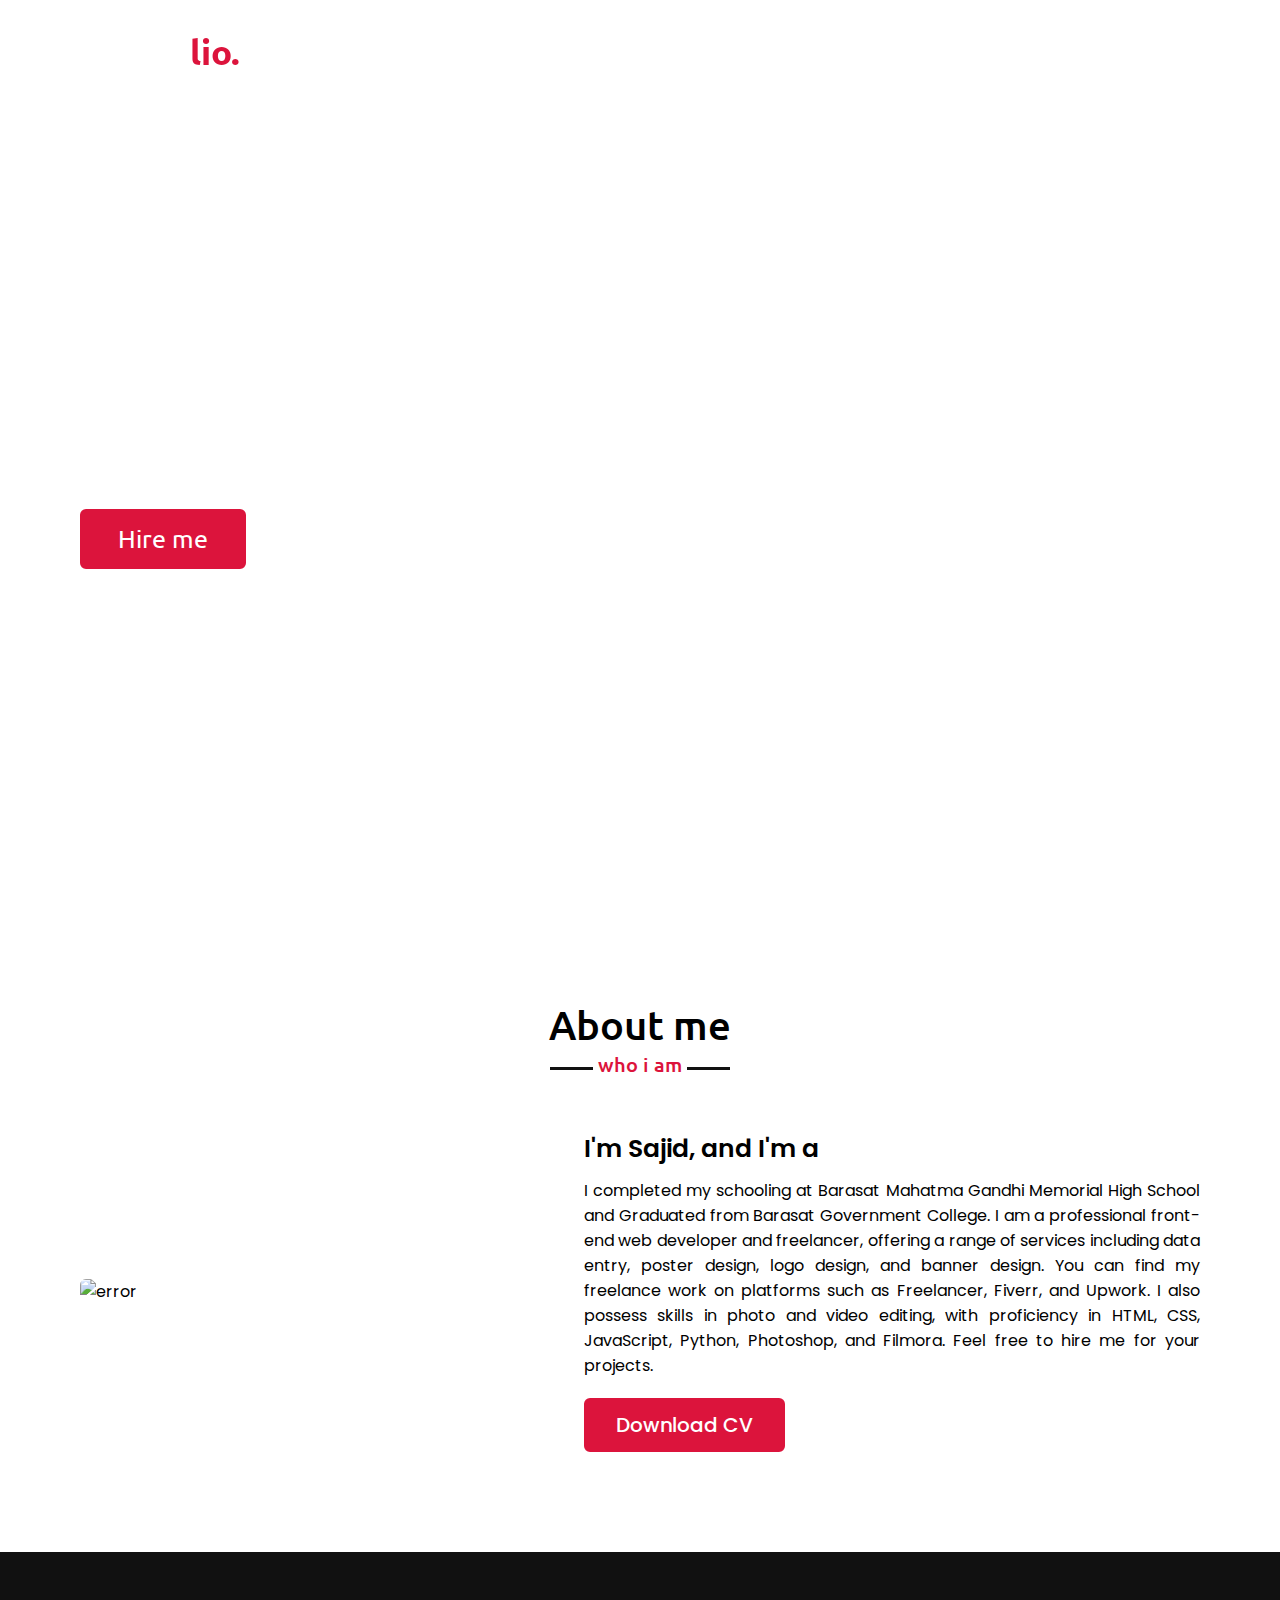
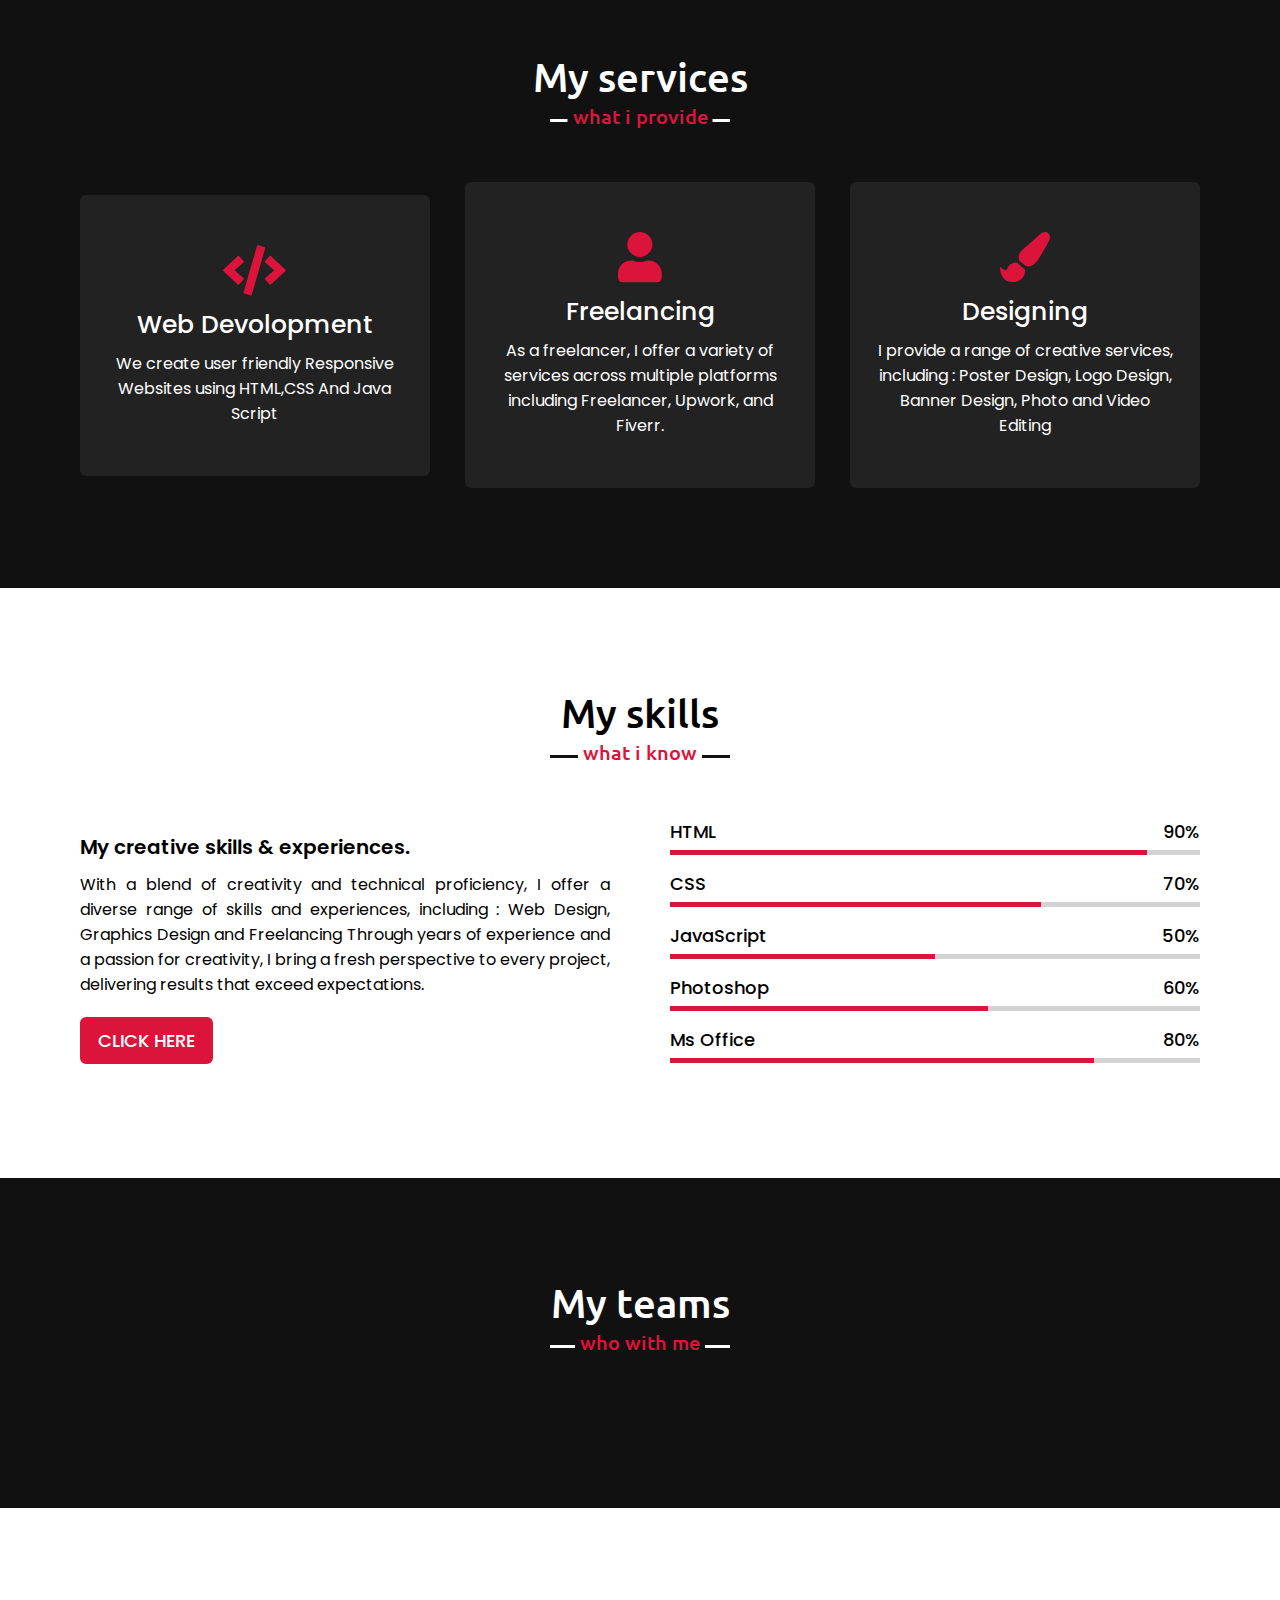
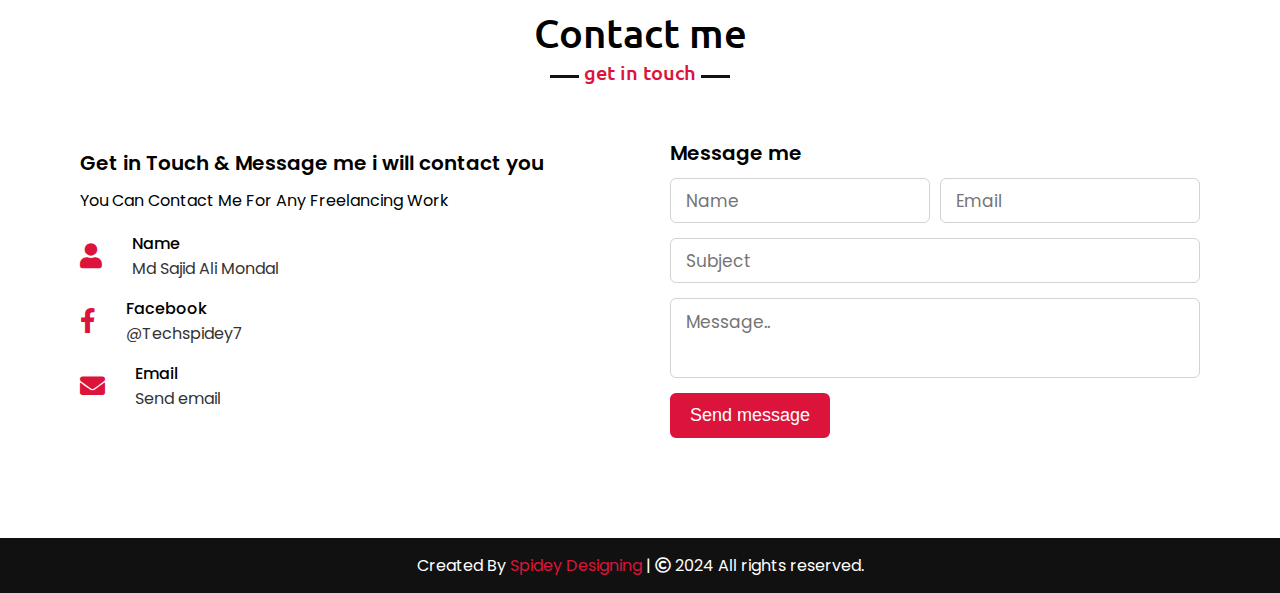
==== index.html @ dd68a213 "Add files via upload" ====
<!DOCTYPE html>
<!-- Created By Spidey design -->
<html lang="en">
<head>
    <meta charset="UTF-8">
    <meta name="viewport" content="width=device-width, initial-scale=1.0">
    <title>Portfolio</title>
    <link rel="icon" type="image/jpg" href="images/favicon.jpg">
    <link rel="stylesheet" href="style.css">
    <link rel="stylesheet" href="https://cdnjs.cloudflare.com/ajax/libs/font-awesome/5.15.3/css/all.min.css"/>
    <script src="https://code.jquery.com/jquery-3.5.1.min.js"></script>
    <script src="https://cdnjs.cloudflare.com/ajax/libs/typed.js/2.0.11/typed.min.js"></script>
    <script src="https://cdnjs.cloudflare.com/ajax/libs/waypoints/4.0.1/jquery.waypoints.min.js"></script>
    <script src="https://cdnjs.cloudflare.com/ajax/libs/OwlCarousel2/2.3.4/owl.carousel.min.js"></script>
    <link rel="stylesheet" href="https://cdnjs.cloudflare.com/ajax/libs/OwlCarousel2/2.3.4/assets/owl.carousel.min.css"/>

</head>
<body>
    <div class="scroll-up-btn">
        <i class="fas fa-angle-up"></i>
    </div>
    <nav class="navbar">
        <div class="max-width">
            <div class="logo"><a href="#home">Portfo<span>lio.</span></a></div>
            <ul class="menu">
                <li><a href="#home" class="menu-btn">Home</a></li>
                <li><a href="#about" class="menu-btn">About</a></li>
                <li><a href="#services" class="menu-btn">Services</a></li>
                <li><a href="#skills" class="menu-btn">Skills</a></li>
                <li><a href="#teams" class="menu-btn">Teams</a></li>
                <li><a href="#contact" class="menu-btn">Contact</a></li>
            </ul>
            <div class="menu-btn">
                <i class="fas fa-bars"></i>
            </div>
        </div>
    </nav>

    <!-- home section start -->
    <section class="home" id="home">
        <div class="max-width">
            <div class="home-content">
                <div class="text-1">Hello, my name is</div>
                <div class="text-2">Md Sajid Ali Mondal</div>
                <div class="text-3">And I'm a <span class="typing"></span></div>
                <a href="#contact">Hire me</a>
            </div>
        </div>
    </section>

    <!-- about section start -->
    <section class="about" id="about">
        <div class="max-width">
            <h2 class="title">About me</h2>
            <div class="about-content">
                <div class="column left">
                    <img src="images/profile-1.jpg" alt="error">
                </div>
                <div class="column right">
                    <div class="text">I'm Sajid, and I'm a <span class="typing-2"></span></div>
                    <p>I completed my schooling at Barasat Mahatma Gandhi Memorial High School and Graduated from Barasat Government College. 
                        I am a professional front-end web developer and freelancer, offering a range of services including data entry, poster design, logo design, and banner design. 
                        You can find my freelance work on platforms such as Freelancer, Fiverr, and Upwork. 
                        I also possess skills in photo and video editing, with proficiency in HTML, CSS, JavaScript, Python, Photoshop, and Filmora. Feel free to hire me for your projects.

                    </p>
                    <a href="https://drive.google.com/file/d/1-WWU3bBM2OZM66mjFMll7g3DF-fctoec/view?usp=sharing" target="_blank">Download CV</a>
                </div>
            </div>
        </div>
    </section>

    <!-- services section start -->
    <section class="services" id="services">
        <div class="max-width">
            <h2 class="title">My services</h2>
            <div class="serv-content">
                <div class="card">
                    <div class="box">
                        <i class="fas fa-code"></i>
                        <div class="text">Web Devolopment</div>
                        <p>We create user friendly Responsive Websites using HTML,CSS And Java Script</p>
                    </div>
                </div>
                <div class="card">
                    <div class="box">
                        <i class="fas fa-user"></i>
                        <div class="text">Freelancing</div>
                        <p>As a freelancer, I offer a variety of services across multiple platforms including Freelancer, Upwork, and Fiverr.   
                    </p>
                    </div>
                </div>
                <div class="card">
                    <div class="box">
                        <i class="fas fa-paint-brush"></i>
                        <div class="text">Designing</div>
                        <p>I provide a range of creative services, including : Poster Design, Logo Design, Banner Design, Photo and Video Editing</p>
                    </div>
                </div>
               </div>
            </div>
        </div>
    </section>

    <!-- skills section start -->
    <section class="skills" id="skills">
        <div class="max-width">
            <h2 class="title">My skills</h2>
            <div class="skills-content">
                <div class="column left">
                    <div class="text">My creative skills & experiences.</div>
                    <p>With a blend of creativity and technical proficiency, I offer a diverse range of skills and experiences, including : Web Design, Graphics Design and Freelancing
                        Through years of experience and a passion for creativity, I bring a fresh perspective to every project, delivering results that exceed expectations.</p>
                    <a href="https://sajidali2116.wixsite.com/my-page/portfolio">CLICK HERE</a>
                </div>
                <div class="column right">
                    <div class="bars">
                        <div class="info">
                            <span>HTML</span>
                            <span>90%</span>
                        </div>
                        <div class="line html"></div>
                    </div>
                    <div class="bars">
                        <div class="info">
                            <span>CSS</span>
                            <span>70%</span>
                        </div>
                        <div class="line css"></div>
                    </div>
                    <div class="bars">
                        <div class="info">
                            <span>JavaScript</span>
                            <span>50%</span>
                        </div>
                        <div class="line js"></div>
                    </div>
                    <div class="bars">
                        <div class="info">
                            <span>Photoshop</span>
                            <span>60%</span>
                        </div>
                        <div class="line php"></div>
                    </div>
                    <div class="bars">
                        <div class="info">
                            <span>Ms Office</span>
                            <span>80%</span>
                        </div>
                        <div class="line mysql"></div>
                    </div>
                </div>
            </div>
        </div>
    </section>

    <!-- teams section start -->
    <section class="teams" id="teams">
        <div class="max-width">
            <h2 class="title">My teams</h2>
            <div class="carousel owl-carousel">
                <div class="card">
                    <div class="box">
                        <img src="images/profile-1.jpg" alt="error">
                        <div class="text">Sajid</div>
                        <p>CEO and Founder</p>
                    </div>
                </div>
                <div class="card">
                    <div class="box">
                        <img src="images/profile-2.jpg" alt="">
                        <div class="text">Sagar</div>
                        <p>Assistant And Manager</p>
                    </div>
                </div>
                <div class="card">
                    <div class="box">
                        <img src="images/profile-3.jpg" alt="">
                        <div class="text">Soumyadeep</div>
                        <p>Master in Editing and Design</p>
                    </div>
                </div>
                <div class="card">
                    <div class="box">
                        <img src="images/profile-4.jpg" alt="">
                        <div class="text">Sourav</div>
                        <p>Master in MS Office</p>
                    </div>
                </div>
                <div class="card">
                    <div class="box">
                        <img src="images/profile-5.jpg" alt="">
                        <div class="text">Shakil</div>
                        <p>Connect With customers</p>
                    </div>
                </div>
            </div>
        </div>
    </section>

    <!-- contact section start -->
    <section class="contact" id="contact">
        <div class="max-width">
            <h2 class="title">Contact me</h2>
            <div class="contact-content">
                <div class="column left">
                    <div class="text">Get in Touch & Message me i will contact you</div>
                    <p>You Can Contact Me For Any Freelancing Work </p>
                    <div class="icons">
                        <div class="row">
                            <i class="fas fa-user"></i>
                            <div class="info">
                                <div class="head">Name</div>
                                <div class="sub-title">Md Sajid Ali Mondal</div>
                            </div>
                        </div>
                        <div class="row">
                            <i class="fab fa-facebook-f"></i>
                            <div class="info">
                                <div class="head">Facebook</div>
                                <div class="sub-title"><a href="https://www.facebook.com/Techspidey7" target="_blank">@Techspidey7</a></div>
                            </div>
                        </div>
                        <div class="row">
                            <i class="fas fa-envelope"></i>
                            <div class="info">
                                <div class="head">Email</div>
                                <div class="sub-title"><a href="mailto:sajidmondal9874@gmail.com">Send email</a></div>
                            </div>
                        </div>
                    </div>
                </div>
                <div class="column right">
                    <div class="text">Message me</div>
                    <form action="https://formspree.io/f/xwkgbvgn" method="POST">
                        <div class="fields">
                            <div class="field name">
                                <input type="text" placeholder="Name" name="text" required>
                            </div>
                            <div class="field email">
                                <input type="email" placeholder="Email" name="email" required>
                            </div>
                        </div>
                        <div class="field">
                            <input type="text" placeholder="Subject" name="Subject" required>
                        </div>
                        <div class="field textarea">
                            <textarea cols="30" rows="10" placeholder="Message.." name="message" required></textarea>
                        </div>
                        <div class="button-area">
                            <button type="submit">Send message</button>
                        </div>
                    </form>
                </div>
            </div>
        </div>
    </section>

    <!-- footer section start -->
    <footer>
        <span>Created By <a href="https://sajidali2116.wixsite.com/my-page">Spidey Designing</a> | <span class="far fa-copyright"></span> 2024 All rights reserved.</span>
    </footer>

    <script src="script.js"></script>
    
</body>
</html>
---- style.css ----
/*  import google fonts */
@import url('https://fonts.googleapis.com/css2?family=Poppins:wght@400;500;600;700&family=Ubuntu:wght@400;500;700&display=swap');

*{
    margin: 0;
    padding: 0;
    box-sizing: border-box;
    text-decoration: none;
}
html{
    scroll-behavior: smooth;
}

/* custom scroll bar */
::-webkit-scrollbar {
    width: 10px;
}
::-webkit-scrollbar-track {
    background: #f1f1f1;
}
::-webkit-scrollbar-thumb {
    background: #888;
}

::-webkit-scrollbar-thumb:hover {
    background: #555;
}

/* all similar content styling codes */
section{
    padding: 100px 0;
}
.max-width{
    max-width: 1300px;
    padding: 0 80px;
    margin: auto;
}
.about, .services, .skills, .teams, .contact, footer{
    font-family: 'Poppins', sans-serif;
}
.about .about-content,
.services .serv-content,
.skills .skills-content,
.contact .contact-content{
    display: flex;
    flex-wrap: wrap;
    align-items: center;
    justify-content: space-between;
}
section .title{
    position: relative;
    text-align: center;
    font-size: 40px;
    font-weight: 500;
    margin-bottom: 60px;
    padding-bottom: 20px;
    font-family: 'Ubuntu', sans-serif;
}
section .title::before{
    content: "";
    position: absolute;
    bottom: 0px;
    left: 50%;
    width: 180px;
    height: 3px;
    background: #111;
    transform: translateX(-50%);
}
section .title::after{
    position: absolute;
    bottom: -8px;
    left: 50%;
    font-size: 20px;
    color: crimson;
    padding: 0 5px;
    background: #fff;
    transform: translateX(-50%);
}

/* navbar styling */
.navbar{
    position: fixed;
    width: 100%;
    z-index: 999;
    padding: 30px 0;
    font-family: 'Ubuntu', sans-serif;
    transition: all 0.3s ease;
}
.navbar.sticky{
    padding: 15px 0;
    background: crimson;
}
.navbar .max-width{
    display: flex;
    align-items: center;
    justify-content: space-between;
}
.navbar .logo a{
    color: #fff;
    font-size: 35px;
    font-weight: 600;
}
.navbar .logo a span{
    color: crimson;
    transition: all 0.3s ease;
}
.navbar.sticky .logo a span{
    color: #fff;
}
.navbar .menu li{
    list-style: none;
    display: inline-block;
}
.navbar .menu li a{
    display: block;
    color: #fff;
    font-size: 18px;
    font-weight: 500;
    margin-left: 25px;
    transition: color 0.3s ease;
}
.navbar .menu li a:hover{
    color: crimson;
}
.navbar.sticky .menu li a:hover{
    color: #fff;
}

/* menu btn styling */
.menu-btn{
    color: #fff;
    font-size: 23px;
    cursor: pointer;
    display: none;
}
.scroll-up-btn{
    position: fixed;
    height: 45px;
    width: 42px;
    background: crimson;
    right: 30px;
    bottom: 10px;
    text-align: center;
    line-height: 45px;
    color: #fff;
    z-index: 9999;
    font-size: 30px;
    border-radius: 6px;
    border-bottom-width: 2px;
    cursor: pointer;
    opacity: 0;
    pointer-events: none;
    transition: all 0.3s ease;
}
.scroll-up-btn.show{
    bottom: 30px;
    opacity: 1;
    pointer-events: auto;
}
.scroll-up-btn:hover{
    filter: brightness(90%);
}


/* home section styling */
.home{
    display: flex;
    background: url("images/banner.jpg") no-repeat center;
    height: 100vh;
    color: #fff;
    min-height: 500px;
    background-size: cover;
    background-attachment: fixed;
    font-family: 'Ubuntu', sans-serif;
}
.home .max-width{
  width: 100%;
  display: flex;
}
.home .max-width .row{
  margin-right: 0;
}
.home .home-content .text-1{
    font-size: 27px;
}
.home .home-content .text-2{
    font-size: 50px;
    font-weight: 600;
    margin-left: -3px;
}
.home .home-content .text-3{
    font-size: 40px;
    margin: 5px 0;
}
.home .home-content .text-3 span{
    color: crimson;
    font-weight: 500;
}
.home .home-content a{
    display: inline-block;
    background: crimson;
    color: #fff;
    font-size: 25px;
    padding: 12px 36px;
    margin-top: 20px;
    font-weight: 400;
    border-radius: 6px;
    border: 2px solid crimson;
    transition: all 0.3s ease;
}
.home .home-content a:hover{
    color: crimson;
    background: none;
}

/* about section styling */
.about .title::after{
    content: "who i am";
}
.about .about-content .left{
    width: 45%;
}
.about .about-content .left img{
    height: 400px;
    width: 400px;
    object-fit: cover;
    border-radius: 6px;
}
.about .about-content .right{
    width: 55%;
}
.about .about-content .right .text{
    font-size: 25px;
    font-weight: 600;
    margin-bottom: 10px;
}
.about .about-content .right .text span{
    color: crimson;
}
.about .about-content .right p{
    text-align: justify;
}
.about .about-content .right a{
    display: inline-block;
    background: crimson;
    color: #fff;
    font-size: 20px;
    font-weight: 500;
    padding: 10px 30px;
    margin-top: 20px;
    border-radius: 6px;
    border: 2px solid crimson;
    transition: all 0.3s ease;
}
.about .about-content .right a:hover{
    color: crimson;
    background: none;
}

/* services section styling */
.services, .teams{
    color:#fff;
    background: #111;
}
.services .title::before,
.teams .title::before{
    background: #fff;
}
.services .title::after,
.teams .title::after{
    background: #111;
    content: "what i provide";
}
.services .serv-content .card{
    width: calc(33% - 20px);
    background: #222;
    text-align: center;
    border-radius: 6px;
    padding: 50px 25px;
    cursor: pointer;
    transition: all 0.3s ease;
}
.services .serv-content .card:hover{
    background: crimson;
}
.services .serv-content .card .box{
    transition: all 0.3s ease;
}
.services .serv-content .card:hover .box{
    transform: scale(1.05);
}
.services .serv-content .card i{
    font-size: 50px;
    color: crimson;
    transition: color 0.3s ease;
}
.services .serv-content .card:hover i{
    color: #fff;
}
.services .serv-content .card .text{
    font-size: 25px;
    font-weight: 500;
    margin: 10px 0 7px 0;
}

/* skills section styling */

.skills .title::after{
    content: "what i know";
}
.skills .skills-content .column{
    width: calc(50% - 30px);
}
.skills .skills-content .left .text{
    font-size: 20px;
    font-weight: 600;
    margin-bottom: 10px;
}
.skills .skills-content .left p{
    text-align: justify;
}
.skills .skills-content .left a{
    display: inline-block;
    background: crimson;
    color: #fff;
    font-size: 18px;
    font-weight: 500;
    padding: 8px 16px;
    margin-top: 20px;
    border-radius: 6px;
    border: 2px solid crimson;
    transition: all 0.3s ease;
}
.skills .skills-content .left a:hover{
    color: crimson;
    background: none;
}
.skills .skills-content .right .bars{
    margin-bottom: 15px;
}
.skills .skills-content .right .info{
    display: flex;
    margin-bottom: 5px;
    align-items: center;
    justify-content: space-between;
}
.skills .skills-content .right span{
    font-weight: 500;
    font-size: 18px;
}
.skills .skills-content .right .line{
    height: 5px;
    width: 100%;
    background: lightgrey;
    position: relative;
}
.skills .skills-content .right .line::before{
    content: "";
    position: absolute;
    height: 100%;
    left: 0;
    top: 0;
    background: crimson;
}
.skills-content .right .html::before{
    width: 90%;
}
.skills-content .right .css::before{
    width: 70%;
}
.skills-content .right .js::before{
    width: 50%;
}
.skills-content .right .php::before{
    width: 60%;
}
.skills-content .right .mysql::before{
    width: 80%;
}

/* teams section styling */
.teams .title::after{
    content: "who with me";
}
.teams .carousel .card{
    background: #222;
    border-radius: 6px;
    padding: 25px 35px;
    text-align: center;
    overflow: hidden;
    transition: all 0.3s ease;
}
.teams .carousel .card:hover{
    background: crimson;
}
.teams .carousel .card .box{
    display: flex;
    flex-direction: column;
    align-items: center;
    justify-content: center;
    transition: all 0.3s ease;
}
.teams .carousel .card:hover .box{
    transform: scale(1.05);
}
.teams .carousel .card .text{
    font-size: 25px;
    font-weight: 500;
    margin: 10px 0 7px 0;
}
.teams .carousel .card img{
    height: 150px;
    width: 150px;
    object-fit: cover;
    border-radius: 50%;
    border: 5px solid crimson;
    transition: all 0.3s ease;
}
.teams .carousel .card:hover img{
    border-color: #fff;
}
.owl-dots{
    text-align: center;
    margin-top: 20px;
}
.owl-dot{
    height: 13px;
    width: 13px;
    margin: 0 5px;
    outline: none!important;
    border-radius: 50%;
    border: 2px solid crimson!important;
    transition: all 0.3s ease;
}
.owl-dot.active{
    width: 35px;
    border-radius: 14px;
}
.owl-dot.active,
.owl-dot:hover{
    background: crimson!important;
}

/* contact section styling */
.contact .title::after{
    content: "get in touch";
}
.contact .contact-content .column{
    width: calc(50% - 30px);
}
.contact .contact-content .text{
    font-size: 20px;
    font-weight: 600;
    margin-bottom: 10px;
}
.contact .contact-content .left p{
    text-align: justify;
}
.contact .contact-content .left .icons{
    margin: 10px 0;
}
.contact .contact-content .row{
    display: flex;
    height: 65px;
    align-items: center;
}
.contact .contact-content .row .info{
    margin-left: 30px;
}
.contact .contact-content .row .info .sub-title a {
    color: #333; /* Set the default link color to black */
    text-decoration: none;
}

.contact .contact-content .row .info .sub-title a:hover {
    color: #000; /* Change color to black on hover */
}

.contact .contact-content .row .info .sub-title a:visited {
    color: #333; /* Keep the link color black after visiting */
}
.contact .contact-content .row i{
    font-size: 25px;
    color: crimson;
}
.contact .contact-content .info .head{
    font-weight: 500;
}
.contact .contact-content .info .sub-title{
    color: #333;
}
.contact .right form .fields{
    display: flex;
}
.contact .right form .field,
.contact .right form .fields .field{
    height: 45px;
    width: 100%;
    margin-bottom: 15px;
}
.contact .right form .textarea{
    height: 80px;
    width: 100%;
}
.contact .right form .name{
    margin-right: 10px;
}
.contact .right form .field input,
.contact .right form .textarea textarea{
    height: 100%;
    width: 100%;
    border: 1px solid lightgrey;
    border-radius: 6px;
    outline: none;
    padding: 0 15px;
    font-size: 17px;
    font-family: 'Poppins', sans-serif;
    transition: all 0.3s ease;
}
.contact .right form .field input:focus,
.contact .right form .textarea textarea:focus{
    border-color: #b3b3b3;
}
.contact .right form .textarea textarea{
  padding-top: 10px;
  resize: none;
}
.contact .right form .button-area{
  display: flex;
  align-items: center;
}
.right form .button-area button{
  color: #fff;
  display: block;
  width: 160px!important;
  height: 45px;
  outline: none;
  font-size: 18px;
  font-weight: 500;
  border-radius: 6px;
  cursor: pointer;
  flex-wrap: nowrap;
  background: crimson;
  border: 2px solid crimson;
  transition: all 0.3s ease;
}
.right form .button-area button:hover{
  color: crimson;
  background: none;
}
/* footer section styling */
footer{
    background: #111;
    padding: 15px 23px;
    color: #fff;
    text-align: center;
}
footer span a{
    color: crimson;
    text-decoration: none;
}
footer span a:hover{
    text-decoration: underline;
}


/* responsive media query start */
@media (max-width: 1104px) {
    .about .about-content .left img{
        height: 350px;
        width: 350px;
    }
}

@media (max-width: 991px) {
    .max-width{
        padding: 0 50px;
    }
}
@media (max-width: 947px){
    .menu-btn{
        display: block;
        z-index: 999;
    }
    .menu-btn i.active:before{
        content: "\f00d";
    }
    .navbar .menu{
        position: fixed;
        height: 100vh;
        width: 100%;
        left: -100%;
        top: 0;
        background: #111;
        text-align: center;
        padding-top: 80px;
        transition: all 0.3s ease;
    }
    .navbar .menu.active{
        left: 0;
    }
    .navbar .menu li{
        display: block;
    }
    .navbar .menu li a{
        display: inline-block;
        margin: 20px 0;
        font-size: 25px;
    }
    .home .home-content .text-2{
        font-size: 70px;
    }
    .home .home-content .text-3{
        font-size: 35px;
    }
    .home .home-content a{
        font-size: 23px;
        padding: 10px 30px;
    }
    .max-width{
        max-width: 930px;
    }
    .about .about-content .column{
        width: 100%;
    }
    .about .about-content .left{
        display: flex;
        justify-content: center;
        margin: 0 auto 60px;
    }
    .about .about-content .right{
        flex: 100%;
    }
    .services .serv-content .card{
        width: calc(50% - 10px);
        margin-bottom: 20px;
    }
    .skills .skills-content .column,
    .contact .contact-content .column{
        width: 100%;
        margin-bottom: 35px;
    }
}

@media (max-width: 690px) {
    .max-width{
        padding: 0 23px;
    }
    .home .home-content .text-2{
        font-size: 60px;
    }
    .home .home-content .text-3{
        font-size: 32px;
    }
    .home .home-content a{
        font-size: 20px;
    }
    .services .serv-content .card{
        width: 100%;
    }
}

@media (max-width: 500px) {
    .home .home-content .text-2{
        font-size: 50px;
    }
    .home .home-content .text-3{
        font-size: 27px;
    }
    .about .about-content .right .text,
    .skills .skills-content .left .text{
        font-size: 19px;
    }
    .contact .right form .fields{
        flex-direction: column;
    }
    .contact .right form .name,
    .contact .right form .email{
        margin: 0;
    }
    .right form .error-box{
       width: 150px;
    }
    .scroll-up-btn{
        right: 15px;
        bottom: 15px;
        height: 38px;
        width: 35px;
        font-size: 23px;
        line-height: 38px;
    }
}
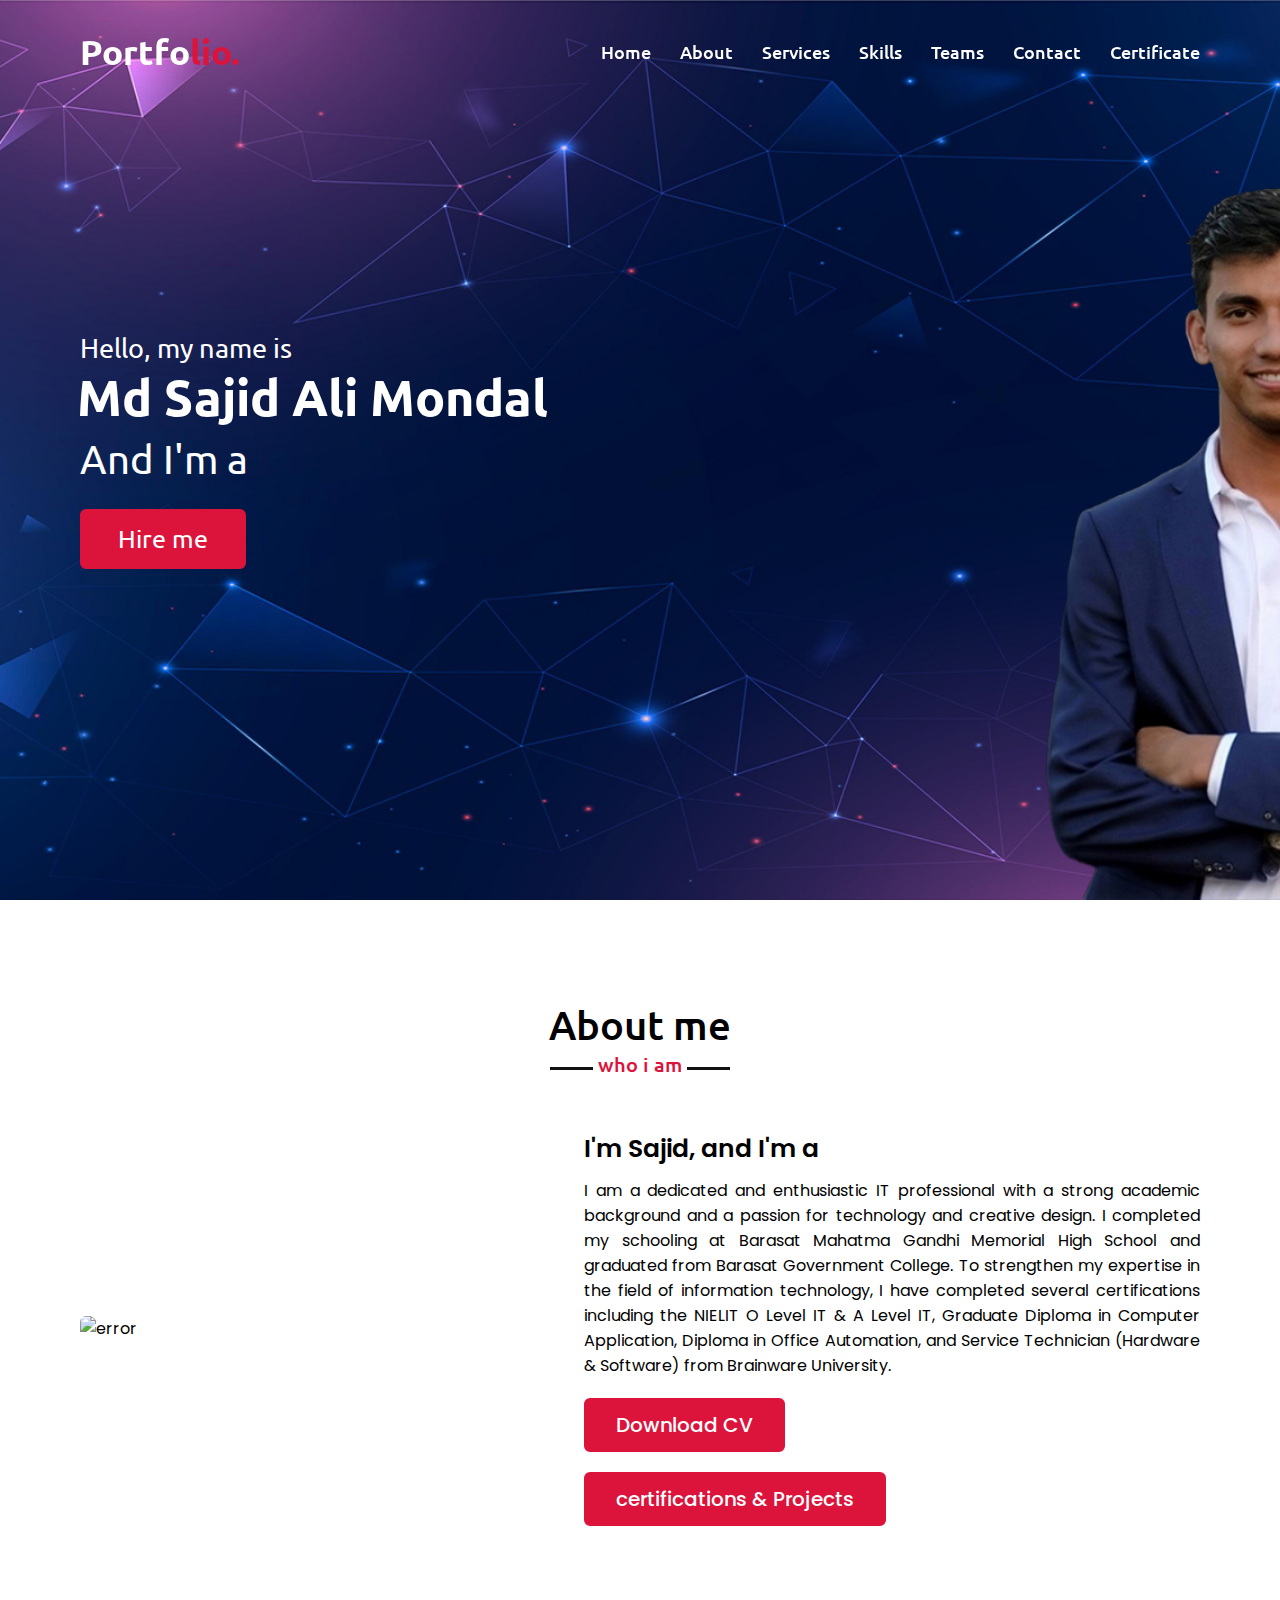
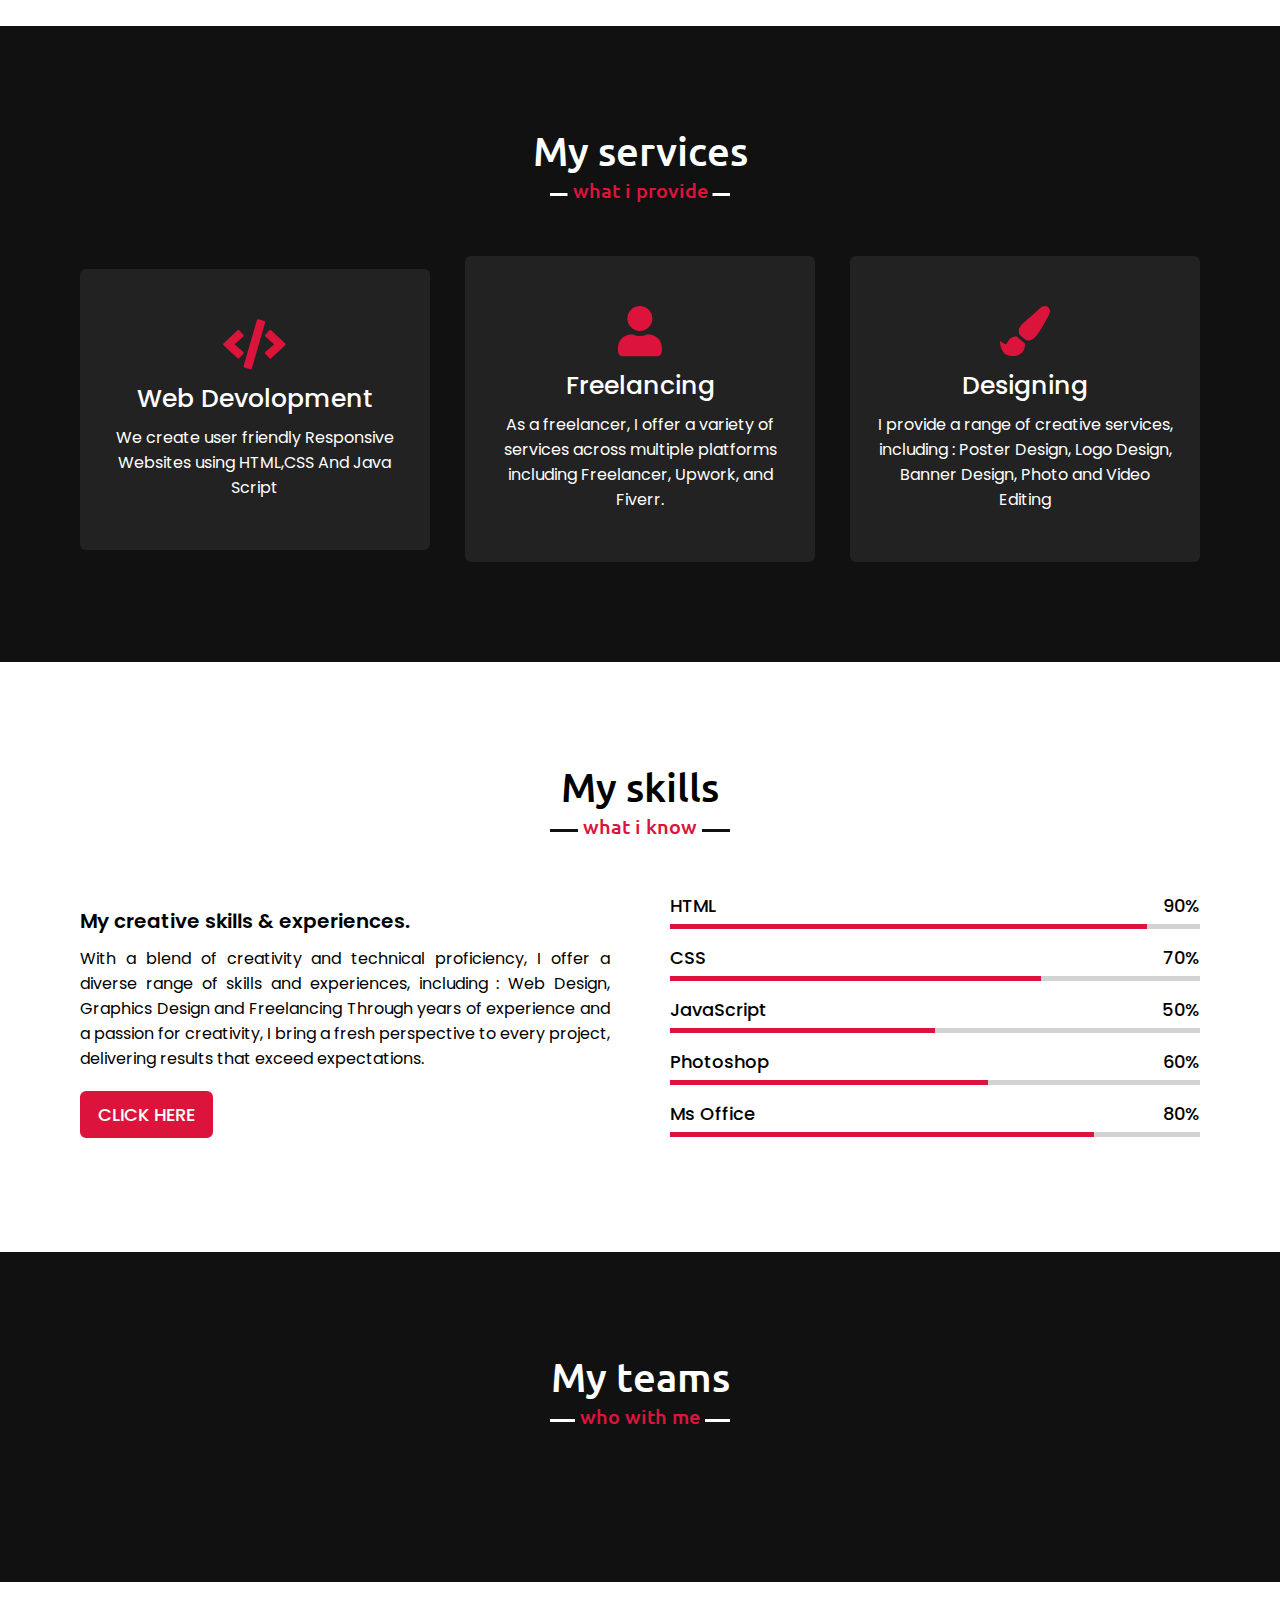
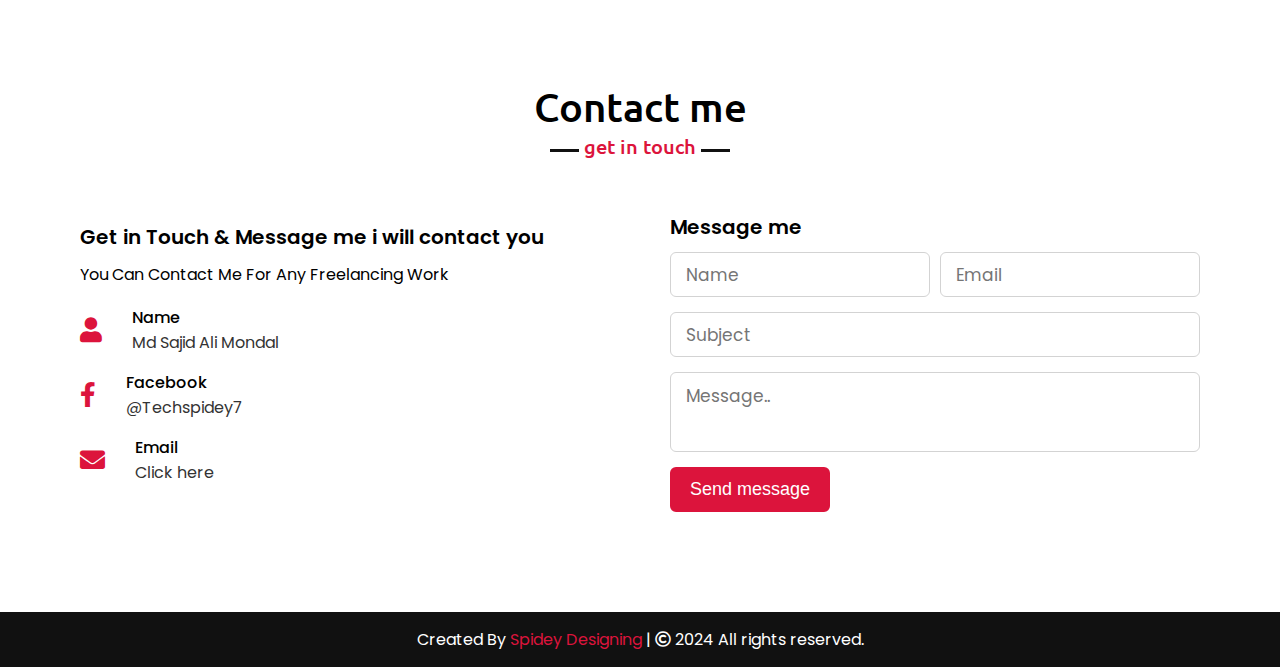
==== commit 8cf5184d: "updated" ====
--- a/index.html
+++ b/index.html
@@ -29,6 +29,7 @@
                 <li><a href="#skills" class="menu-btn">Skills</a></li>
                 <li><a href="#teams" class="menu-btn">Teams</a></li>
                 <li><a href="#contact" class="menu-btn">Contact</a></li>
+                <li><a href="second.html" class="menu-btn">Certificate</a></li>
             </ul>
             <div class="menu-btn">
                 <i class="fas fa-bars"></i>
@@ -58,13 +59,13 @@
                 </div>
                 <div class="column right">
                     <div class="text">I'm Sajid, and I'm a <span class="typing-2"></span></div>
-                    <p>I completed my schooling at Barasat Mahatma Gandhi Memorial High School and Graduated from Barasat Government College. 
-                        I am a professional front-end web developer and freelancer, offering a range of services including data entry, poster design, logo design, and banner design. 
-                        You can find my freelance work on platforms such as Freelancer, Fiverr, and Upwork. 
-                        I also possess skills in photo and video editing, with proficiency in HTML, CSS, JavaScript, Python, Photoshop, and Filmora. Feel free to hire me for your projects.
-
+                    <p>I am a dedicated and enthusiastic IT professional with a strong academic background and a passion for technology and creative design. 
+                        I completed my schooling at Barasat Mahatma Gandhi Memorial High School and graduated from Barasat Government College. 
+                        To strengthen my expertise in the field of information technology, I have completed several certifications including the NIELIT O Level IT & A Level IT, 
+                        Graduate Diploma in Computer Application, Diploma in Office Automation, and Service Technician (Hardware & Software) from Brainware University.
                     </p>
-                    <a href="https://drive.google.com/file/d/1-WWU3bBM2OZM66mjFMll7g3DF-fctoec/view?usp=sharing" target="_blank">Download CV</a>
+                    <a href="https://drive.google.com/file/d/1EHk9c39HqIkJf_Ku67z4uZWtLvph9yq-/view?usp=sharing" target="_blank">Download CV</a>
+                    <div style="align:right;"><a href="second.html" target="_blank">certifications & Projects</a></div>
                 </div>
             </div>
         </div>
@@ -163,35 +164,35 @@
                     <div class="box">
                         <img src="images/profile-1.jpg" alt="error">
                         <div class="text">Sajid</div>
-                        <p>CEO and Founder</p>
+                        <p>Visionary Leader</p>
                     </div>
                 </div>
                 <div class="card">
                     <div class="box">
                         <img src="images/profile-2.jpg" alt="">
                         <div class="text">Sagar</div>
-                        <p>Assistant And Manager</p>
+                        <p>Operations Commander (Manager)</p>
                     </div>
                 </div>
                 <div class="card">
                     <div class="box">
                         <img src="images/profile-3.jpg" alt="">
                         <div class="text">Soumyadeep</div>
-                        <p>Master in Editing and Design</p>
-                    </div>
-                </div>
-                <div class="card">
-                    <div class="box">
-                        <img src="images/profile-4.jpg" alt="">
+                        <p>Visual Architect (Editor & Designer)</p>
+                    </div>
+                </div>
+                <div class="card">
+                    <div class="box">
+                        <img src="images/profile-4.jpg" alt="error">
                         <div class="text">Sourav</div>
-                        <p>Master in MS Office</p>
+                        <p>Financial Accountant</p>
                     </div>
                 </div>
                 <div class="card">
                     <div class="box">
                         <img src="images/profile-5.jpg" alt="">
-                        <div class="text">Shakil</div>
-                        <p>Connect With customers</p>
+                        <div class="text">Sahin</div>
+                        <p>Tech Solutions Specialist</p>
                     </div>
                 </div>
             </div>
@@ -211,13 +212,13 @@
                             <i class="fas fa-user"></i>
                             <div class="info">
                                 <div class="head">Name</div>
-                                <div class="sub-title">Md Sajid Ali Mondal</div>
+                                <div class="sub-title"><a href="#home">Md Sajid Ali Mondal</div></a>
                             </div>
                         </div>
                         <div class="row">
                             <i class="fab fa-facebook-f"></i>
                             <div class="info">
-                                <div class="head">Facebook</div>
+                                <div class="head" style="color: black;">Facebook</div>
                                 <div class="sub-title"><a href="https://www.facebook.com/Techspidey7" target="_blank">@Techspidey7</a></div>
                             </div>
                         </div>
@@ -225,7 +226,7 @@
                             <i class="fas fa-envelope"></i>
                             <div class="info">
                                 <div class="head">Email</div>
-                                <div class="sub-title"><a href="mailto:sajidmondal9874@gmail.com">Send email</a></div>
+                                <div class="sub-title"><a href="mailto:official.sajid2116@gmail.com">Click here</a></div>
                             </div>
                         </div>
                     </div>
